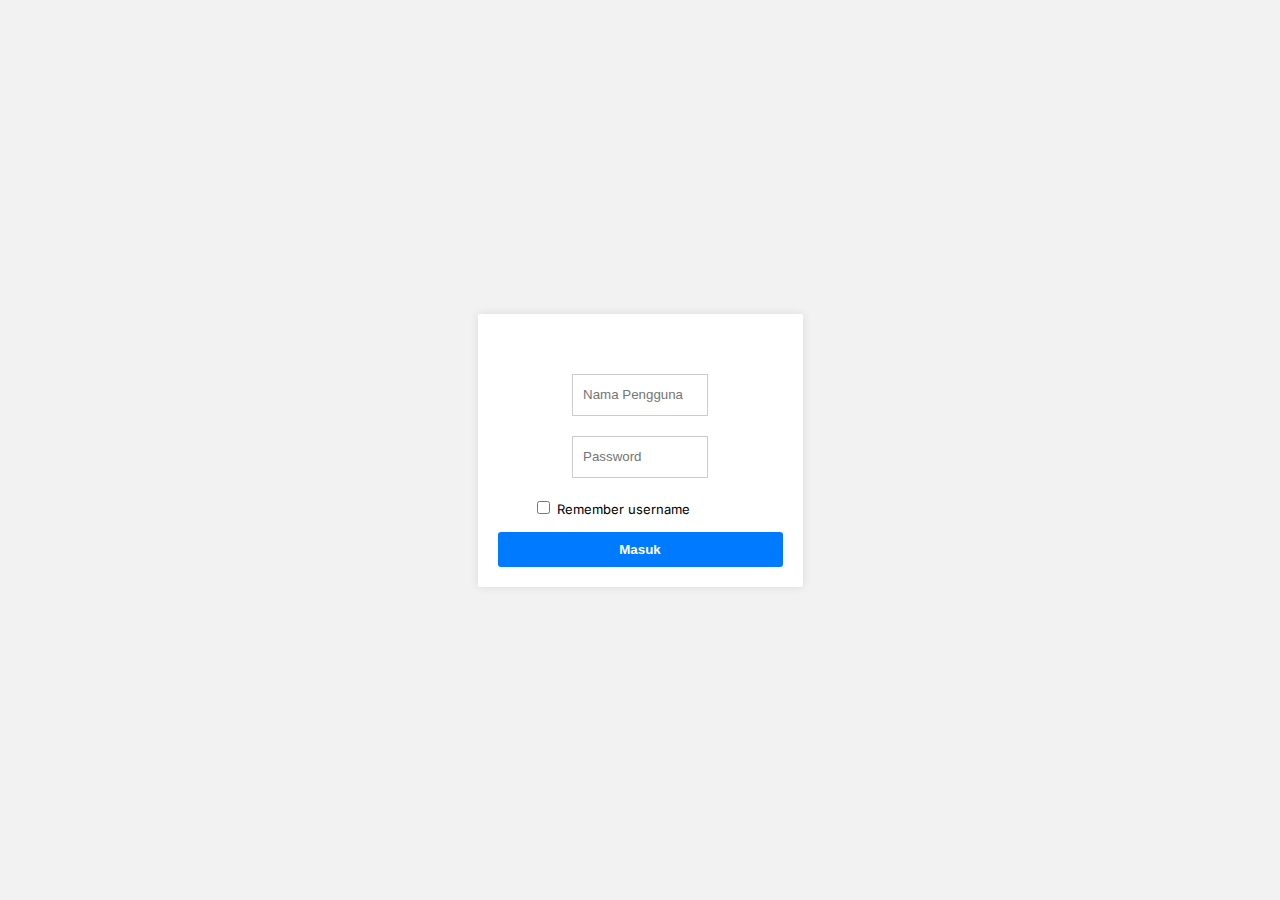
==== index.html @ a88468db "Add files via upload" ====
<!DOCTYPE html>
<html lang="en">
<head>
    <meta charset="UTF-8">
    <meta name="viewport" content="width=device-width, initial-scale=1.0">
    <title>Formulir Login</title>
    <link rel="stylesheet" href="index.css">

    <!--fonts-->
    <link rel="preconnect" href="https://fonts.googleapis.com">
    <link rel="preconnect" href="https://fonts.gstatic.com" crossorigin>
    <link href="https://fonts.googleapis.com/css2?family=Inter&display=swap" rel="stylesheet">

</head>
<body>
    <div class="container">
        <form action="" method="POST">
            <div><img src="https://smkn2-bjm.sch.id/wp-content/uploads/2020/07/Purna-Tugas-4-660x330.jpeg" alt=""></div>
            <div class="input-container">
                <label for="username">  
                    <input class="forminput" type="text" placeholder="Nama Pengguna" id="username" name="username" required>
                </label>
            </div>

            <div class="input-container">
                <label for="password"></label>
                <input class="forminput" type="password" placeholder="Password" id="password" name="password" required>
            </div>

            <div class="checkbox">
                <input type="checkbox" id="remember" name="remember">
                <label class+  for="rememberusername">Remember username</label>
            </div>
            
            <button type="submit">Masuk</button>
        </form>
    </div>
</body>
</html>
---- index.css ----
/* style.css */
body {
    font-family: 'Inter', sans-serif;
    background-color: #f2f2f2;
    margin: 0;
    padding: 0;
    display: flex;
    justify-content: center;
    align-items: center;
    height: 100vh;
}

.container {
    background-color: #fff;
    padding: 20px;
    border-radius: 2px;
    box-shadow: 0px 0px 10px rgba(0, 0, 0, 0.1);
    text-align: center;
}

h2 {
    margin-top: 0;
}

.input-container {
    margin-bottom: 20px;
    margin-top: 20px;
    justify-content: center;
}


.forminput {
    width: 40%;
    height: 20px;
    padding: 10px;
    border: 1px solid #ccc;
}



.checkbox{
    margin-bottom: 15px;
    margin-right: 20%;
    font-size: small;
}


button {
    width: 285px;
    background-color: #007BFF;
    color: #fff;
    border: none;
    padding: 10px;
    border-radius: 3px;
    cursor: pointer;
    font-weight: bold;
}

button:hover {
    background-color: #0056b3;
}
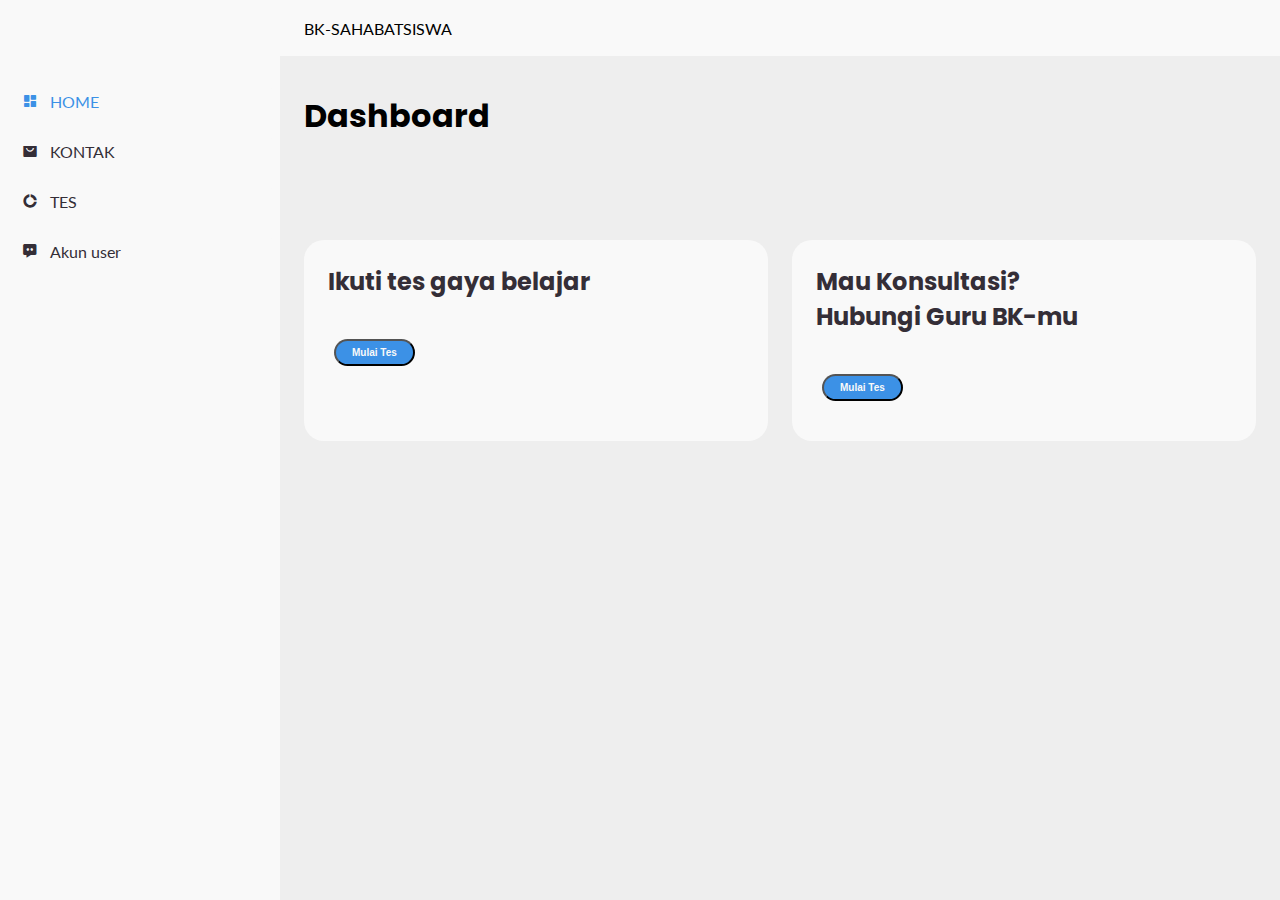
==== commit 68a0df02: "Add files via upload" ====
--- a/index.html
+++ b/index.html
@@ -1,39 +1,113 @@
 <!DOCTYPE html>
 <html lang="en">
 <head>
-    <meta charset="UTF-8">
-    <meta name="viewport" content="width=device-width, initial-scale=1.0">
-    <title>Formulir Login</title>
-    <link rel="stylesheet" href="index.css">
+	<meta charset="UTF-8">
+	<meta name="viewport" content="width=device-width, initial-scale=1.0">
 
-    <!--fonts-->
-    <link rel="preconnect" href="https://fonts.googleapis.com">
-    <link rel="preconnect" href="https://fonts.gstatic.com" crossorigin>
-    <link href="https://fonts.googleapis.com/css2?family=Inter&display=swap" rel="stylesheet">
-
+	<!-- Boxicons -->
+	<link href='https://unpkg.com/boxicons@2.0.9/css/boxicons.min.css' rel='stylesheet'>
+	<!-- My CSS -->
+	<link rel="stylesheet" href="index.css">
+    <title>Dashboard-siswa</title>
+	
 </head>
 <body>
-    <div class="container">
-        <form action="" method="POST">
-            <div><img src="https://smkn2-bjm.sch.id/wp-content/uploads/2020/07/Purna-Tugas-4-660x330.jpeg" alt=""></div>
-            <div class="input-container">
-                <label for="username">  
-                    <input class="forminput" type="text" placeholder="Nama Pengguna" id="username" name="username" required>
-                </label>
+
+
+	<!-- SIDEBAR -->
+	<section id="sidebar">
+		<a href="#" class="brand">
+			
+		</a>
+		<ul class="side-menu top">
+			<li class="active">
+				<a href="#">
+					<i class='bx bxs-dashboard' ></i>
+					<span class="text">HOME</span>
+				</a>
+			</li>
+			<li>
+				<a href="#">
+					<i class='bx bxs-shopping-bag-alt' ></i>
+					<span class="text">KONTAK</span>
+				</a>
+			</li>
+			<li>
+				<a href="#">
+					<i class='bx bxs-doughnut-chart' ></i>
+					<span class="text">TES</span>
+				</a>
+			</li>
+			<li>
+				<a href="#">
+					<i class='bx bxs-message-dots' ></i>
+					<span class="text">Akun user</span>
+				</a>
+			</li>
+			
+		</ul>
+	</section>
+	<!-- SIDEBAR -->
+
+
+
+	<!-- CONTENT -->
+	<section id="content">
+		<!-- NAVBAR -->
+		<nav>
+			<div class="sahabat"> BK-SAHABATSISWA</div>
+			
+			
+		</nav>
+		<!-- NAVBAR -->
+
+		<!-- MAIN -->
+		<main>
+            <div class="left">
+                <h1>Dashboard</h1>
             </div>
 
-            <div class="input-container">
-                <label for="password"></label>
-                <input class="forminput" type="password" placeholder="Password" id="password" name="password" required>
-            </div>
+<div class="table-data">
+				<div class="order">
+					<div class="head">
+						<h2>Ikuti tes gaya belajar </h2>
+					</div>
+                    
+                    <table>
+						<tbody>
+							<tr>
+								<td><button class="status completed">Mulai Tes</button></td>
+							</tr>
+						</tbody>
+					</table>
+				</div>
 
-            <div class="checkbox">
-                <input type="checkbox" id="remember" name="remember">
-                <label class+  for="rememberusername">Remember username</label>
-            </div>
-            
-            <button type="submit">Masuk</button>
-        </form>
-    </div>
+
+
+                <div class="order">
+					<div class="head">
+						<h2>Mau Konsultasi? <br>
+                            Hubungi Guru BK-mu</h2>
+					</div>
+                    
+                    <table>
+						<tbody>
+							<tr>
+								<td><button class="status completed">Mulai Tes</button></td>
+							</tr>
+						</tbody>
+					</table>
+				</div>
+
+
+
+			</div>
+		</main>
+		<!-- MAIN -->
+	</section>
+	<!-- CONTENT -->
+	
+
+	<script src="script.js"></script>
 </body>
-</html>
+</html>--- a/index.css
+++ b/index.css
@@ -1,61 +1,382 @@
-/* style.css */
+@import url('https://fonts.googleapis.com/css2?family=Lato:wght@400;700&family=Poppins:wght@400;500;600;700&display=swap');
+
+* {
+	margin: 0;
+	padding: 0;
+	box-sizing: border-box;
+}
+
+a {
+	text-decoration: none;
+}
+
+li {
+	list-style: none;
+}
+
+:root {
+	--poppins: 'Poppins', sans-serif;
+	--lato: 'Lato', sans-serif;
+
+	--light: #F9F9F9;
+	--blue: #3C91E6;
+	--light-blue: #CFE8FF;
+	--grey: #eee;
+	--dark-grey: #AAAAAA;
+	--dark: #342E37;
+	--red: #DB504A;
+	--yellow: #FFCE26;
+	--light-yellow: #FFF2C6;
+	--orange: #FD7238;
+	--light-orange: #FFE0D3;
+}
+
+html {
+	overflow-x: hidden;
+}
+
+body.dark {
+	--light: #0C0C1E;
+	--grey: #060714;
+	--dark: #FBFBFB;
+}
+
 body {
-    font-family: 'Inter', sans-serif;
-    background-color: #f2f2f2;
-    margin: 0;
-    padding: 0;
-    display: flex;
-    justify-content: center;
-    align-items: center;
-    height: 100vh;
-}
-
-.container {
-    background-color: #fff;
-    padding: 20px;
-    border-radius: 2px;
-    box-shadow: 0px 0px 10px rgba(0, 0, 0, 0.1);
-    text-align: center;
-}
-
-h2 {
-    margin-top: 0;
-}
-
-.input-container {
-    margin-bottom: 20px;
-    margin-top: 20px;
-    justify-content: center;
-}
-
-
-.forminput {
-    width: 40%;
-    height: 20px;
-    padding: 10px;
-    border: 1px solid #ccc;
-}
-
-
-
-.checkbox{
-    margin-bottom: 15px;
-    margin-right: 20%;
-    font-size: small;
-}
-
-
-button {
-    width: 285px;
-    background-color: #007BFF;
-    color: #fff;
-    border: none;
-    padding: 10px;
-    border-radius: 3px;
-    cursor: pointer;
-    font-weight: bold;
-}
-
-button:hover {
-    background-color: #0056b3;
-}
+	background: var(--grey);
+	overflow-x: hidden;
+}
+
+
+
+
+
+/* SIDEBAR */
+#sidebar {
+	position: fixed;
+	top: 0;
+	left: 0;
+	width: 280px;
+	height: 100%;
+	background: var(--light);
+	z-index: 2000;
+	font-family: var(--lato);
+	transition: .3s ease;
+	overflow-x: hidden;
+	scrollbar-width: none;
+}
+#sidebar::--webkit-scrollbar {
+	display: none;
+}
+#sidebar.hide {
+	width: 60px;
+}
+#sidebar .brand {
+	font-size: 24px;
+	font-weight: 700;
+	height: 56px;
+	display: flex;
+	align-items: center;
+	color: var(--blue);
+	position: sticky;
+	top: 0;
+	left: 0;
+	background: var(--light);
+	z-index: 500;
+	padding-bottom: 20px;
+	box-sizing: content-box;
+}
+#sidebar .brand .bx {
+	min-width: 60px;
+	display: flex;
+	justify-content: center;
+}
+#sidebar .side-menu {
+	width: 100%;
+}
+#sidebar .side-menu li {
+	height: 50px;
+
+	margin-left: 6px;;
+	padding: 4px;
+}
+
+
+#sidebar .side-menu li.active::before {
+	content: '';
+	position: absolute;
+	width: 40px;
+	height: 40px;
+	border-radius: 50%;
+	top: -40px;
+	right: 0;
+	box-shadow: 20px 20px 0 var(--grey);
+	z-index: -1;
+}
+#sidebar .side-menu li.active::after {
+	content: '';
+	
+}
+#sidebar .side-menu li a {
+	width: 100%;
+	height: 100%;
+	background: var(--light);
+	display: flex;
+	align-items: center;
+	border-radius: 48px;
+	font-size: 16px;
+	color: var(--dark);
+	white-space: nowrap;
+	overflow-x: hidden;
+}
+#sidebar .side-menu.top li.active a {
+	color: var(--blue);
+}
+#sidebar.hide .side-menu li a {
+	width: calc(48px - (4px * 2));
+	transition: width .3s ease;
+}
+#sidebar .side-menu li a.logout {
+	color: var(--red);
+}
+#sidebar .side-menu.top li a:hover {
+	color: var(--blue);
+}
+#sidebar .side-menu li a .bx {
+	min-width: calc(60px  - ((4px + 6px) * 2));
+	display: flex;
+	justify-content: center;
+}
+/* SIDEBAR */
+
+
+
+
+
+/* CONTENT */
+#content {
+	position: relative;
+	width: calc(100% - 280px);
+	left: 280px;
+	transition: .3s ease;
+}
+
+
+
+
+
+/* NAVBAR */
+#content nav {
+	height: 56px;
+	background: var(--light);
+	padding: 0 24px;
+	display: flex;
+	align-items: center;
+	grid-gap: 24px;
+	font-family: var(--lato);
+	position: sticky;
+	top: 0;
+	left: 0;
+	z-index: 1000;
+}
+
+
+
+
+
+/* NAVBAR */
+
+
+
+
+
+/* MAIN */
+#content main {
+	width: 100%;
+	padding: 36px 24px;
+	font-family: var(--poppins);
+	max-height: calc(100vh - 56px);
+	overflow-y: auto;}
+
+#content main .table-data {
+	display: flex;
+	flex-wrap: wrap;
+	grid-gap: 24px;
+	margin-top: 100px;
+	
+	width: 100%;
+	color: var(--dark);
+}
+#content main .table-data > div {
+	border-radius: 20px;
+	background: var(--light);
+	padding: 24px;
+	overflow-x: auto;
+}
+#content main .table-data .head {
+	display: flex;
+	align-items: center;
+	grid-gap: 16px;
+	margin-bottom: 24px;
+}
+#content main .table-data .head h3 {
+	margin-right: auto;
+	font-size: 24px;
+	font-weight: 600;
+}
+
+
+#content main .table-data .order {
+	flex-grow: 1;
+
+}
+#content main .table-data .order table {
+	width: 100%;
+	border-collapse: collapse;
+}
+#content main .table-data .order table th {
+	padding-bottom: 12px;
+	font-size: 13px;
+	text-align: left;
+	border-bottom: 1px solid var(--grey);
+}
+#content main .table-data .order table td {
+	padding: 16px 0;
+}
+#content main .table-data .order table tr td:first-child {
+	display: flex;
+	align-items: center;
+	grid-gap: 12px;
+	padding-left: 6px;
+}
+#content main .table-data .order table td img {
+	width: 36px;
+	height: 36px;
+	border-radius: 50%;
+	object-fit: cover;
+}
+#content main .table-data .order table tbody tr:hover {
+	background: var(--grey);
+}
+#content main .table-data .order table tr td .status {
+	font-size: 10px;
+	padding: 6px 16px;
+	color: var(--light);
+	border-radius: 20px;
+	font-weight: 700;
+}
+#content main .table-data .order table tr td .status.completed {
+	background: var(--blue);
+}
+#content main .table-data .order table tr td .status.process {
+	background: var(--yellow);
+}
+#content main .table-data .order table tr td .status.pending {
+	background: var(--orange);
+}
+
+
+#content main .table-data .todo {
+	flex-grow: 1;
+	flex-basis: 300px;
+}
+#content main .table-data .todo .todo-list {
+	width: 100%;
+}
+#content main .table-data .todo .todo-list li {
+	width: 100%;
+	margin-bottom: 16px;
+	background: var(--grey);
+	border-radius: 10px;
+	padding: 14px 20px;
+	display: flex;
+	justify-content: space-between;
+	align-items: center;
+}
+#content main .table-data .todo .todo-list li .bx {
+	cursor: pointer;
+}
+#content main .table-data .todo .todo-list li.completed {
+	border-left: 10px solid var(--blue);
+}
+#content main .table-data .todo .todo-list li.not-completed {
+	border-left: 10px solid var(--orange);
+}
+#content main .table-data .todo .todo-list li:last-child {
+	margin-bottom: 0;
+}
+/* MAIN */
+
+/* CONTENT */
+
+
+
+
+
+
+
+
+
+@media screen and (max-width: 768px) {
+	#sidebar {
+		width: 200px;
+	}
+
+	#content {
+		width: calc(100% - 60px);
+		left: 200px;
+	}
+
+	#content nav .nav-link {
+		display: none;
+	}
+}
+
+
+
+
+
+
+@media screen and (max-width: 576px) {
+	#content nav form .form-input input {
+		display: none;
+	}
+
+	#content nav form .form-input button {
+		width: auto;
+		height: auto;
+		background: transparent;
+		border-radius: none;
+		color: var(--dark);
+	}
+
+	#content nav form.show .form-input input {
+		display: block;
+		width: 100%;
+	}
+	#content nav form.show .form-input button {
+		width: 36px;
+		height: 100%;
+		border-radius: 0 36px 36px 0;
+		color: var(--light);
+		background: var(--red);
+	}
+
+	#content nav form.show ~ .notification,
+	#content nav form.show ~ .profile {
+		display: none;
+	}
+
+	#content main .box-info {
+		grid-template-columns: 1fr;
+	}
+
+	#content main .table-data .head {
+		min-width: 420px;
+	}
+	#content main .table-data .order table {
+		min-width: 420px;
+	}
+	#content main .table-data .todo .todo-list {
+		min-width: 420px;
+	}
+}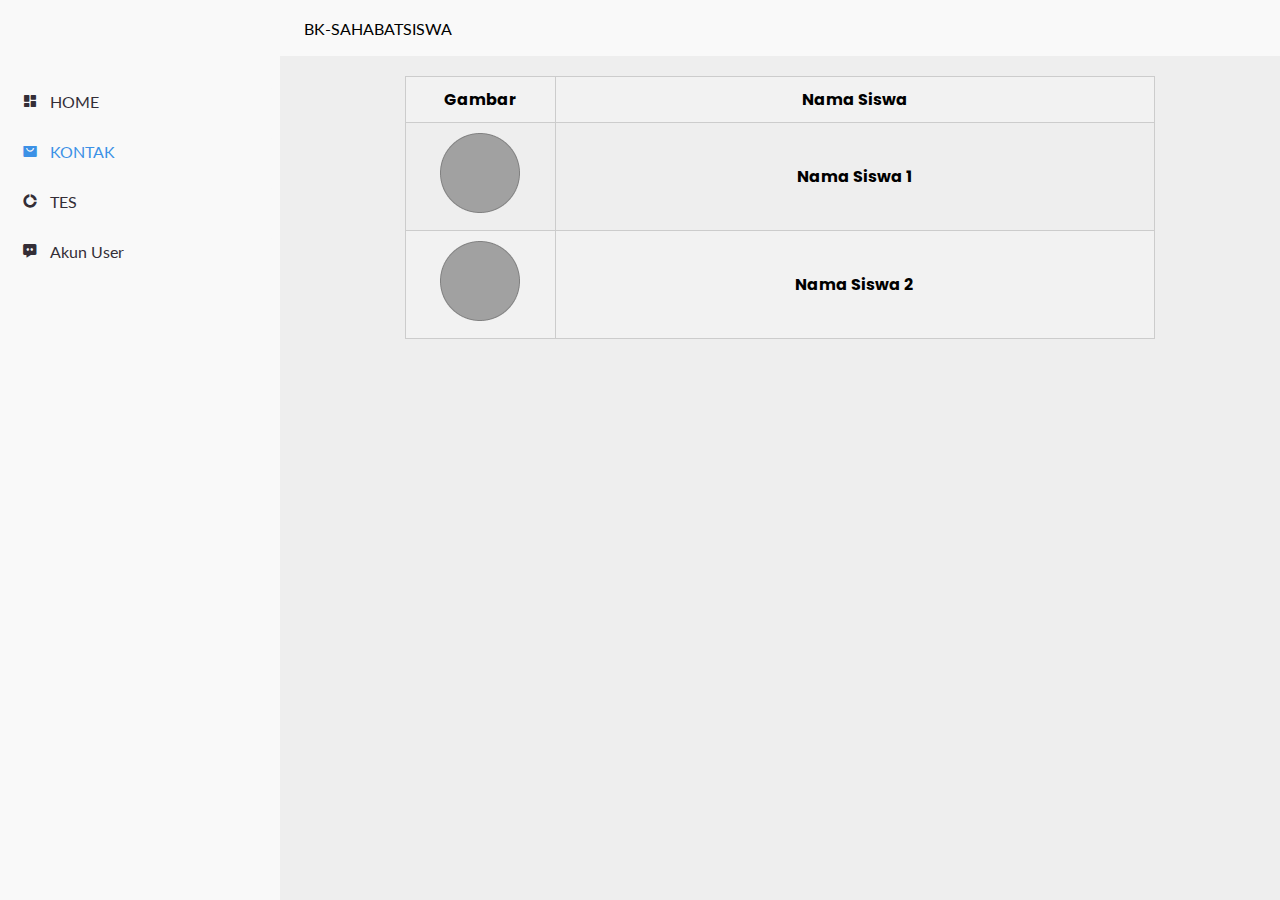
==== commit 1fb9b082: "Add files via upload" ====
--- a/index.html
+++ b/index.html
@@ -20,14 +20,14 @@
 			
 		</a>
 		<ul class="side-menu top">
-			<li class="active">
-				<a href="#">
+			<li>
+				<a href="dashboard.html">
 					<i class='bx bxs-dashboard' ></i>
 					<span class="text">HOME</span>
 				</a>
 			</li>
-			<li>
-				<a href="#">
+			<li class="active">
+				<a href="kontak.html">
 					<i class='bx bxs-shopping-bag-alt' ></i>
 					<span class="text">KONTAK</span>
 				</a>
@@ -41,9 +41,10 @@
 			<li>
 				<a href="#">
 					<i class='bx bxs-message-dots' ></i>
-					<span class="text">Akun user</span>
+					<span class="text">Akun User</span>
 				</a>
 			</li>
+			
 			
 		</ul>
 	</section>
@@ -62,47 +63,25 @@
 		<!-- NAVBAR -->
 
 		<!-- MAIN -->
-		<main>
-            <div class="left">
-                <h1>Dashboard</h1>
-            </div>
-
-<div class="table-data">
-				<div class="order">
-					<div class="head">
-						<h2>Ikuti tes gaya belajar </h2>
-					</div>
-                    
-                    <table>
-						<tbody>
-							<tr>
-								<td><button class="status completed">Mulai Tes</button></td>
-							</tr>
-						</tbody>
-					</table>
-				</div>
-
-
-
-                <div class="order">
-					<div class="head">
-						<h2>Mau Konsultasi? <br>
-                            Hubungi Guru BK-mu</h2>
-					</div>
-                    
-                    <table>
-						<tbody>
-							<tr>
-								<td><button class="status completed">Mulai Tes</button></td>
-							</tr>
-						</tbody>
-					</table>
-				</div>
-
-
-
-			</div>
-		</main>
+		<table>
+			<thead>
+			  <tr>
+				<th>Gambar</th>
+				<th>Nama Siswa</th>
+			  </tr>
+			</thead>
+			<tbody>
+			  <tr>
+				<td><img src="polosan.png" alt="Gambar Siswa 1"></td>
+				<td>Nama Siswa 1</td>
+			  </tr>
+			  <tr>
+				<td><img src="polosan.png" alt="Gambar Siswa 2"></td>
+				<td>Nama Siswa 2</td>
+			  </tr>
+			  <!-- Tambahkan baris data lainnya sesuai kebutuhan -->
+			</tbody>
+		  </table>
 		<!-- MAIN -->
 	</section>
 	<!-- CONTENT -->
--- a/index.css
+++ b/index.css
@@ -1,382 +1,254 @@
-@import url('https://fonts.googleapis.com/css2?family=Lato:wght@400;700&family=Poppins:wght@400;500;600;700&display=swap');
+@import url("https://fonts.googleapis.com/css2?family=Lato:wght@400;700&family=Poppins:wght@400;500;600;700&display=swap");
 
 * {
-	margin: 0;
-	padding: 0;
-	box-sizing: border-box;
+  margin: 0;
+  padding: 0;
+  box-sizing: border-box;
 }
 
 a {
-	text-decoration: none;
+  text-decoration: none;
 }
 
 li {
-	list-style: none;
+  list-style: none;
 }
 
 :root {
-	--poppins: 'Poppins', sans-serif;
-	--lato: 'Lato', sans-serif;
-
-	--light: #F9F9F9;
-	--blue: #3C91E6;
-	--light-blue: #CFE8FF;
-	--grey: #eee;
-	--dark-grey: #AAAAAA;
-	--dark: #342E37;
-	--red: #DB504A;
-	--yellow: #FFCE26;
-	--light-yellow: #FFF2C6;
-	--orange: #FD7238;
-	--light-orange: #FFE0D3;
+  --poppins: "Poppins", sans-serif;
+  --lato: "Lato", sans-serif;
+
+  --light: #f9f9f9;
+  --blue: #3c91e6;
+  --light-blue: #cfe8ff;
+  --grey: #eee;
+  --dark-grey: #aaaaaa;
+  --dark: #342e37;
+  --red: #db504a;
+  --yellow: #ffce26;
+  --light-yellow: #fff2c6;
+  --orange: #fd7238;
+  --light-orange: #ffe0d3;
 }
 
 html {
-	overflow-x: hidden;
+  overflow-x: hidden;
 }
 
 body.dark {
-	--light: #0C0C1E;
-	--grey: #060714;
-	--dark: #FBFBFB;
+  --light: #0c0c1e;
+  --grey: #060714;
+  --dark: #fbfbfb;
 }
 
 body {
-	background: var(--grey);
-	overflow-x: hidden;
-}
-
-
-
-
+  background: var(--grey);
+  overflow-x: hidden;
+}
+
+table {
+  width: 75%; /* Atur lebar tabel sesuai kebutuhan Anda */
+  margin: 0 auto; /* Ini akan membuat tabel berada di tengah halaman */
+  border-collapse: collapse;
+  margin-top: 20px;
+  font-weight: bold;
+  font-family: var(--poppins);
+
+}
+
+th,
+td {
+  border: 1px solid #ccc;
+  padding: 10px;
+  text-align: center;
+}
+
+th {
+  background-color: #f2f2f2;
+}
+
+tr:nth-child(even) {
+  background-color: #f2f2f2;
+}
+
+tr:hover {
+  background-color: #ddd;
+}
+
+/* Mengurangkan lebar kolom Gambar */
+td:first-child {
+  text-align: center;
+  width: 20%; /* Sesuaikan lebar sesuai kebutuhan Anda */
+}
+
+th:first-child {
+  text-align: center;
+}
+
+img {
+  max-width: 100%;
+  height: auto;
+}
 
 /* SIDEBAR */
 #sidebar {
-	position: fixed;
-	top: 0;
-	left: 0;
-	width: 280px;
-	height: 100%;
-	background: var(--light);
-	z-index: 2000;
-	font-family: var(--lato);
-	transition: .3s ease;
-	overflow-x: hidden;
-	scrollbar-width: none;
+  position: fixed;
+  top: 0;
+  left: 0;
+  width: 280px;
+  height: 100%;
+  background: var(--light);
+  z-index: 2000;
+  font-family: var(--lato);
+  transition: 0.3s ease;
+  overflow-x: hidden;
+  scrollbar-width: none;
 }
 #sidebar::--webkit-scrollbar {
-	display: none;
+  display: none;
 }
 #sidebar.hide {
-	width: 60px;
+  width: 60px;
 }
 #sidebar .brand {
-	font-size: 24px;
-	font-weight: 700;
-	height: 56px;
-	display: flex;
-	align-items: center;
-	color: var(--blue);
-	position: sticky;
-	top: 0;
-	left: 0;
-	background: var(--light);
-	z-index: 500;
-	padding-bottom: 20px;
-	box-sizing: content-box;
+  font-size: 24px;
+  font-weight: 700;
+  height: 56px;
+  display: flex;
+  align-items: center;
+  color: var(--blue);
+  position: sticky;
+  top: 0;
+  left: 0;
+  background: var(--light);
+  z-index: 500;
+  padding-bottom: 20px;
+  box-sizing: content-box;
 }
 #sidebar .brand .bx {
-	min-width: 60px;
-	display: flex;
-	justify-content: center;
+  min-width: 60px;
+  display: flex;
+  justify-content: center;
 }
 #sidebar .side-menu {
-	width: 100%;
+  width: 100%;
 }
 #sidebar .side-menu li {
-	height: 50px;
-
-	margin-left: 6px;;
-	padding: 4px;
-}
-
+  height: 50px;
+
+  margin-left: 6px;
+  padding: 4px;
+}
 
 #sidebar .side-menu li.active::before {
-	content: '';
-	position: absolute;
-	width: 40px;
-	height: 40px;
-	border-radius: 50%;
-	top: -40px;
-	right: 0;
-	box-shadow: 20px 20px 0 var(--grey);
-	z-index: -1;
+  content: "";
+  position: absolute;
+  width: 40px;
+  height: 40px;
+  border-radius: 50%;
+  top: -40px;
+  right: 0;
+  box-shadow: 20px 20px 0 var(--grey);
+  z-index: -1;
 }
 #sidebar .side-menu li.active::after {
-	content: '';
-	
+  content: "";
 }
 #sidebar .side-menu li a {
-	width: 100%;
-	height: 100%;
-	background: var(--light);
-	display: flex;
-	align-items: center;
-	border-radius: 48px;
-	font-size: 16px;
-	color: var(--dark);
-	white-space: nowrap;
-	overflow-x: hidden;
+  width: 100%;
+  height: 100%;
+  background: var(--light);
+  display: flex;
+  align-items: center;
+  border-radius: 48px;
+  font-size: 16px;
+  color: var(--dark);
+  white-space: nowrap;
+  overflow-x: hidden;
 }
 #sidebar .side-menu.top li.active a {
-	color: var(--blue);
+  color: var(--blue);
 }
 #sidebar.hide .side-menu li a {
-	width: calc(48px - (4px * 2));
-	transition: width .3s ease;
+  width: calc(48px - (4px * 2));
+  transition: width 0.3s ease;
 }
 #sidebar .side-menu li a.logout {
-	color: var(--red);
+  color: var(--red);
 }
 #sidebar .side-menu.top li a:hover {
-	color: var(--blue);
+  color: var(--blue);
 }
 #sidebar .side-menu li a .bx {
-	min-width: calc(60px  - ((4px + 6px) * 2));
-	display: flex;
-	justify-content: center;
+  min-width: calc(60px - ((4px + 6px) * 2));
+  display: flex;
+  justify-content: center;
 }
 /* SIDEBAR */
-
-
-
-
 
 /* CONTENT */
 #content {
-	position: relative;
-	width: calc(100% - 280px);
-	left: 280px;
-	transition: .3s ease;
-}
-
-
-
-
+  position: relative;
+  width: calc(100% - 280px);
+  left: 280px;
+  transition: 0.3s ease;
+}
 
 /* NAVBAR */
 #content nav {
-	height: 56px;
-	background: var(--light);
-	padding: 0 24px;
-	display: flex;
-	align-items: center;
-	grid-gap: 24px;
-	font-family: var(--lato);
-	position: sticky;
-	top: 0;
-	left: 0;
-	z-index: 1000;
-}
-
-
-
-
+  height: 56px;
+  background: var(--light);
+  padding: 0 24px;
+  display: flex;
+  align-items: center;
+  grid-gap: 24px;
+  font-family: var(--lato);
+  position: sticky;
+  top: 0;
+  left: 0;
+  z-index: 1000;
+}
 
 /* NAVBAR */
-
-
-
-
 
 /* MAIN */
 #content main {
-	width: 100%;
-	padding: 36px 24px;
-	font-family: var(--poppins);
-	max-height: calc(100vh - 56px);
-	overflow-y: auto;}
+  width: 100%;
+  padding: 36px 24px;
+  font-family: var(--poppins);
+  max-height: calc(100vh - 56px);
+  overflow-y: auto;
+}
 
 #content main .table-data {
-	display: flex;
-	flex-wrap: wrap;
-	grid-gap: 24px;
-	margin-top: 100px;
-	
-	width: 100%;
-	color: var(--dark);
+  display: flex;
+  flex-wrap: wrap;
+  grid-gap: 24px;
+  margin-top: 30px;
+  width: 100%;
+  color: var(--dark);
 }
 #content main .table-data > div {
-	border-radius: 20px;
-	background: var(--light);
-	padding: 24px;
-	overflow-x: auto;
-}
-#content main .table-data .head {
-	display: flex;
-	align-items: center;
-	grid-gap: 16px;
-	margin-bottom: 24px;
-}
-#content main .table-data .head h3 {
-	margin-right: auto;
-	font-size: 24px;
-	font-weight: 600;
-}
-
+  background: var(--light);
+  padding: 30px;
+  overflow-x: auto;
+}
 
 #content main .table-data .order {
-	flex-grow: 1;
-
-}
-#content main .table-data .order table {
-	width: 100%;
-	border-collapse: collapse;
-}
-#content main .table-data .order table th {
-	padding-bottom: 12px;
-	font-size: 13px;
-	text-align: left;
-	border-bottom: 1px solid var(--grey);
-}
-#content main .table-data .order table td {
-	padding: 16px 0;
-}
-#content main .table-data .order table tr td:first-child {
-	display: flex;
-	align-items: center;
-	grid-gap: 12px;
-	padding-left: 6px;
-}
-#content main .table-data .order table td img {
-	width: 36px;
-	height: 36px;
-	border-radius: 50%;
-	object-fit: cover;
-}
-#content main .table-data .order table tbody tr:hover {
-	background: var(--grey);
-}
-#content main .table-data .order table tr td .status {
-	font-size: 10px;
-	padding: 6px 16px;
-	color: var(--light);
-	border-radius: 20px;
-	font-weight: 700;
-}
-#content main .table-data .order table tr td .status.completed {
-	background: var(--blue);
-}
-#content main .table-data .order table tr td .status.process {
-	background: var(--yellow);
-}
-#content main .table-data .order table tr td .status.pending {
-	background: var(--orange);
-}
-
-
-#content main .table-data .todo {
-	flex-grow: 1;
-	flex-basis: 300px;
-}
-#content main .table-data .todo .todo-list {
-	width: 100%;
-}
-#content main .table-data .todo .todo-list li {
-	width: 100%;
-	margin-bottom: 16px;
-	background: var(--grey);
-	border-radius: 10px;
-	padding: 14px 20px;
-	display: flex;
-	justify-content: space-between;
-	align-items: center;
-}
-#content main .table-data .todo .todo-list li .bx {
-	cursor: pointer;
-}
-#content main .table-data .todo .todo-list li.completed {
-	border-left: 10px solid var(--blue);
-}
-#content main .table-data .todo .todo-list li.not-completed {
-	border-left: 10px solid var(--orange);
-}
-#content main .table-data .todo .todo-list li:last-child {
-	margin-bottom: 0;
-}
-/* MAIN */
-
-/* CONTENT */
-
-
-
-
-
-
-
-
+  flex-grow: 1;
+}
 
 @media screen and (max-width: 768px) {
-	#sidebar {
-		width: 200px;
-	}
-
-	#content {
-		width: calc(100% - 60px);
-		left: 200px;
-	}
-
-	#content nav .nav-link {
-		display: none;
-	}
-}
-
-
-
-
-
-
-@media screen and (max-width: 576px) {
-	#content nav form .form-input input {
-		display: none;
-	}
-
-	#content nav form .form-input button {
-		width: auto;
-		height: auto;
-		background: transparent;
-		border-radius: none;
-		color: var(--dark);
-	}
-
-	#content nav form.show .form-input input {
-		display: block;
-		width: 100%;
-	}
-	#content nav form.show .form-input button {
-		width: 36px;
-		height: 100%;
-		border-radius: 0 36px 36px 0;
-		color: var(--light);
-		background: var(--red);
-	}
-
-	#content nav form.show ~ .notification,
-	#content nav form.show ~ .profile {
-		display: none;
-	}
-
-	#content main .box-info {
-		grid-template-columns: 1fr;
-	}
-
-	#content main .table-data .head {
-		min-width: 420px;
-	}
-	#content main .table-data .order table {
-		min-width: 420px;
-	}
-	#content main .table-data .todo .todo-list {
-		min-width: 420px;
-	}
-}+  #sidebar {
+    width: 200px;
+  }
+
+  #content {
+    width: calc(100% - 60px);
+    left: 200px;
+  }
+
+  #content nav .nav-link {
+    display: none;
+  }
+}
